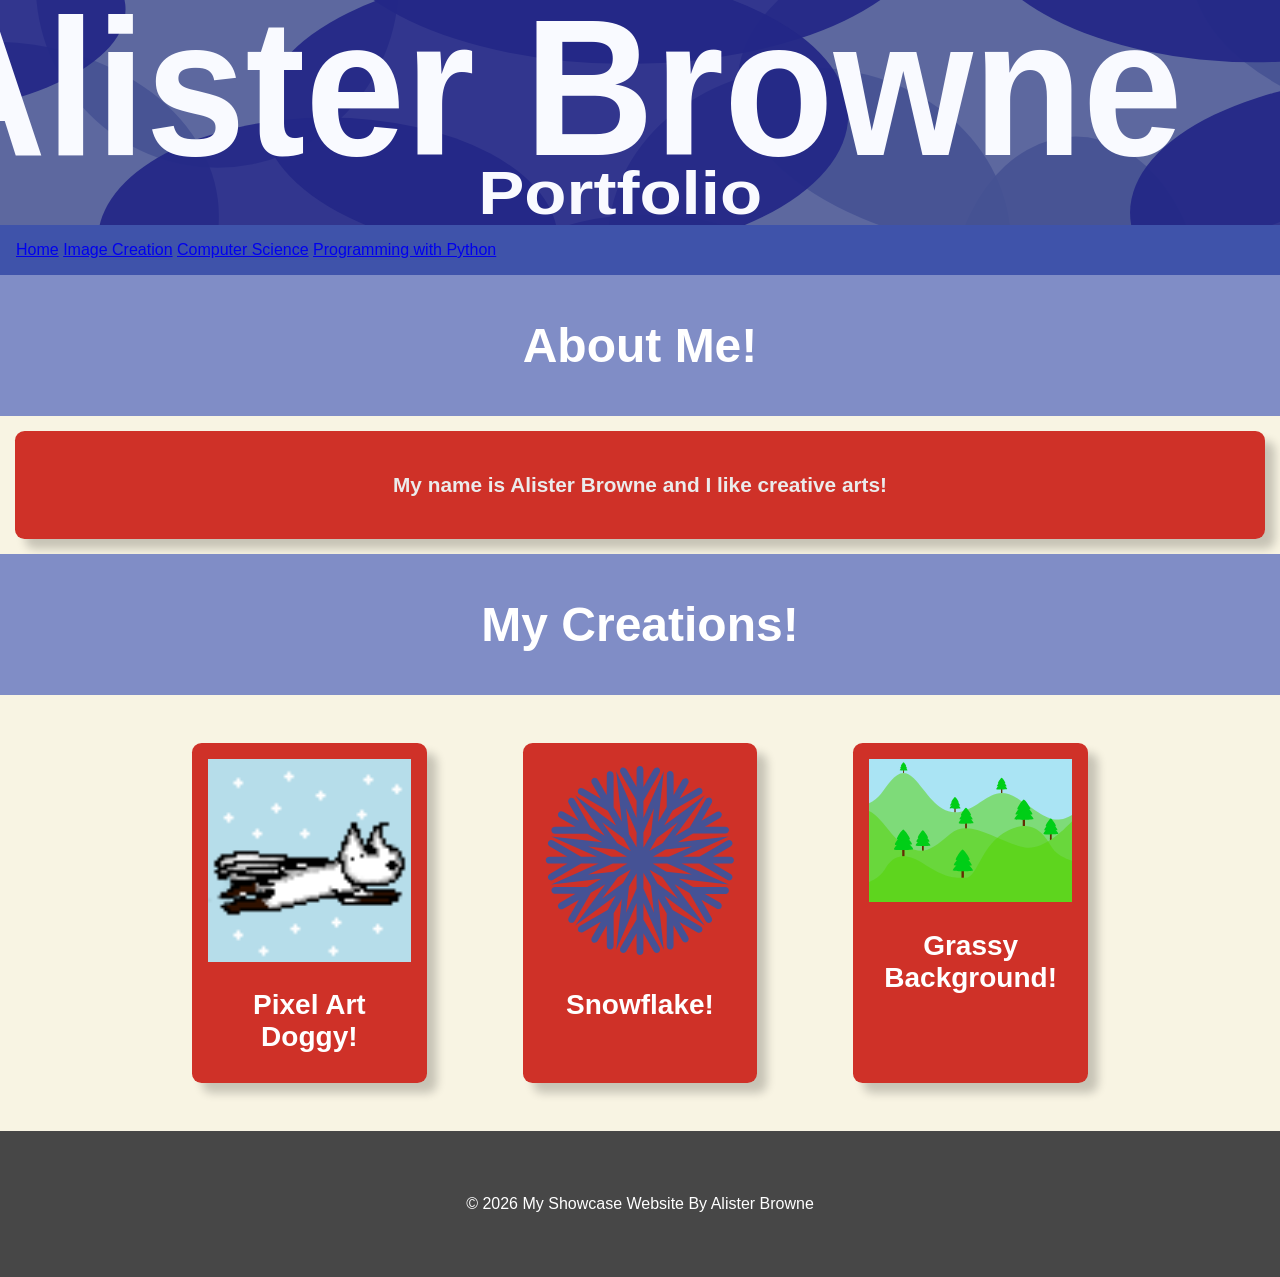
==== index.html @ 806ba208 "Minor Description Update" ====
<!DOCTYPE html>
<html lang="en">

<head>
    <meta charset="UTF-8">
    <meta name="viewport" content="width=device-width, initial-scale=1.0">
    <link rel="stylesheet" href="style.css">
    <title>Alister Browne's Portfolio</title>
</head>
<!-- This is the main body of the website- ALL your content goes AFTER the <body> tag and before the </body> tag -->
<body>
    <!-- The Hero Section!-------------------------------------------------------------------------------------- -->
    <section class="hero">
        <div class="hero-text"></div>
    </section>

    <!-- Links to other pages! ---------------------------------------------------------->
    <section class="links">
        <a href="index.html">Home</a>
        <a href="imagecreation.html">Image Creation</a>
        <a href="computerscience.html">Computer Science</a>
        <a href="programmingWithPython.html">Programming with Python</a>
    </section>

    <!-- The About Me Section! ------------------------------------------------------------------------------------- -->    
    <section class="topic">
        <div class="topic-title">
            <h1>About Me!</h1>
        </div>
        <div style="margin: 15px;">
            <div class="topic-card">
                <div class="topic-text">
                    <p>My name is Alister Browne and I like creative arts!</p>
                </div>
            </div>
        </div>
    </section>

<!-- End of About Me Section ----------------------------------------------------------------------------------- -->

<!-- Topic one ------------------------------------------------------------------------------------------------- -->
    <!-- The First Topic Section -->
    <section class="topic">
        <!-- the topic title a big bar with text in it -->
        <div class="topic-title">
            <h1>My Creations!</h1>
        </div>

        <!-- now a three column grid of images -->
        <div class="topic-content">
            <!-- one "card" which includes an image with a text below it -->
            <div class="topic-card">
                <img src="images/JumpingAnimalWinter.png" alt="Pixalated Jumping Animal">
                <h2 class="topic-card-text">Pixel Art<br>Doggy!</h2>
            </div>
            <div class="topic-card">
                <img src="images/SnowFlakeOwn.svg" alt="Snow Flake">
                <h2 class="topic-card-text">Snowflake!</h2>
            </div>
            <div class="topic-card">
                <img src="images/GrassyBackground.svg" alt="Vector Grass Background">
                <h2 class="topic-card-text">Grassy Background!</h2>
            </div>
        </div>
    </section>
    

    <!-- A Simple Website Footer ---------------------------------------------------------------------------------- -->
    <footer class="footer">
        <p>&copy; 2026 My Showcase Website By Alister Browne</p>
    </footer>

<!-- The end of the whole page- no more content after this! -->
</body>
</html>
---- style.css ----
/* A simple css reset */
body,
html {
    margin: 0;
    padding: 0;
    height: 100%;
    /* The Font Family- Really important!! */
    font-family: Arial, sans-serif;
    box-sizing: border-box;
    background-color: rgb(248, 244, 227);
}

/* reset for images to ensure they ar 100% of the parent container width */
img {
    width: 100%;
}

/* The hero section styling- use your OWN Hero Image URL here */
.hero {
    background-image: url('images/WebHeaderAlisterBrowne.svg');
    height: 25vh;
    background-size: cover;
    background-position: center;
    display: flex;
    justify-content: center;
    align-items: center;
    color: white;
    text-align: center;
    position: relative;
}

/* BIG text styling for the hero section text */
.hero-text {
    font-size: 4em;
    font-weight: bold;
}

/* nice big font on a banner style background */
.topic-title{
    text-align: center;
    color: white;
    font-size: 2.0em;
    padding: 0.1em 3em;
    background-color: rgb(128, 141, 198);
}

/* Three column grid with a nice big gap */
.topic-content{
    display: grid;
    grid-template-columns: repeat(3, 1fr);
    gap: 6em;
    /* bring the whole section in off the sides of the page */
    width: 70%;
    /* top margin of 3em and center right/left */
    margin: 3em auto;
}

/* Styling for the individual topic cards rounded edges background color and a drop shadow */
.topic-card{
    background-color: rgb(207, 49, 40);
    color: white;
    padding: 1em;
    border-radius: 0.6em;
    box-shadow: 10px 10px 10px rgba(0, 0, 0, 0.2);
}

.big-topic-card{
    background-color: rgb(207, 49, 40);
    color: white;
    margin: 2.5em;
    padding: 2em;
    border-radius: 0.6em;
    box-shadow: 10px 10px 10px rgba(0, 0, 0, 0.2);
}

.mini-topic-card{
    background-color: rgb(207, 49, 40);
    color: white;
    margin: 2.5em;
    padding: 2em;
    border-radius: 0.6em;
    box-shadow: 10px 10px 10px rgba(0, 0, 0, 0.2);
}

/* Styling for the topic card titles */
.topic-card-text{
    font-size: 1.75em;
    margin-bottom: 0.5em;
    /* center align text */
    text-align: center;
}

/* Need Working! */
.topic-text{
    font-family: "Comic Sans MS", cursive, sans-serif;
    color: rgb(235, 235, 235);
    font-size: 1.3em;
    font-weight: bold;
    padding: 0.25em 1em; 
    /* center align text */
    text-align: center;
}

/* Styling for a footer section to take a bit of spcae at the bottom of the page */
.footer{
    background-color: rgb(71, 71, 71);
    color: white;
    text-align: center;
    padding: 3em 3em;
}

/* Styling for the links section */
.links{
    background-color: rgb(63, 83, 170);
    color: white;
    padding: 1em 1em;
}
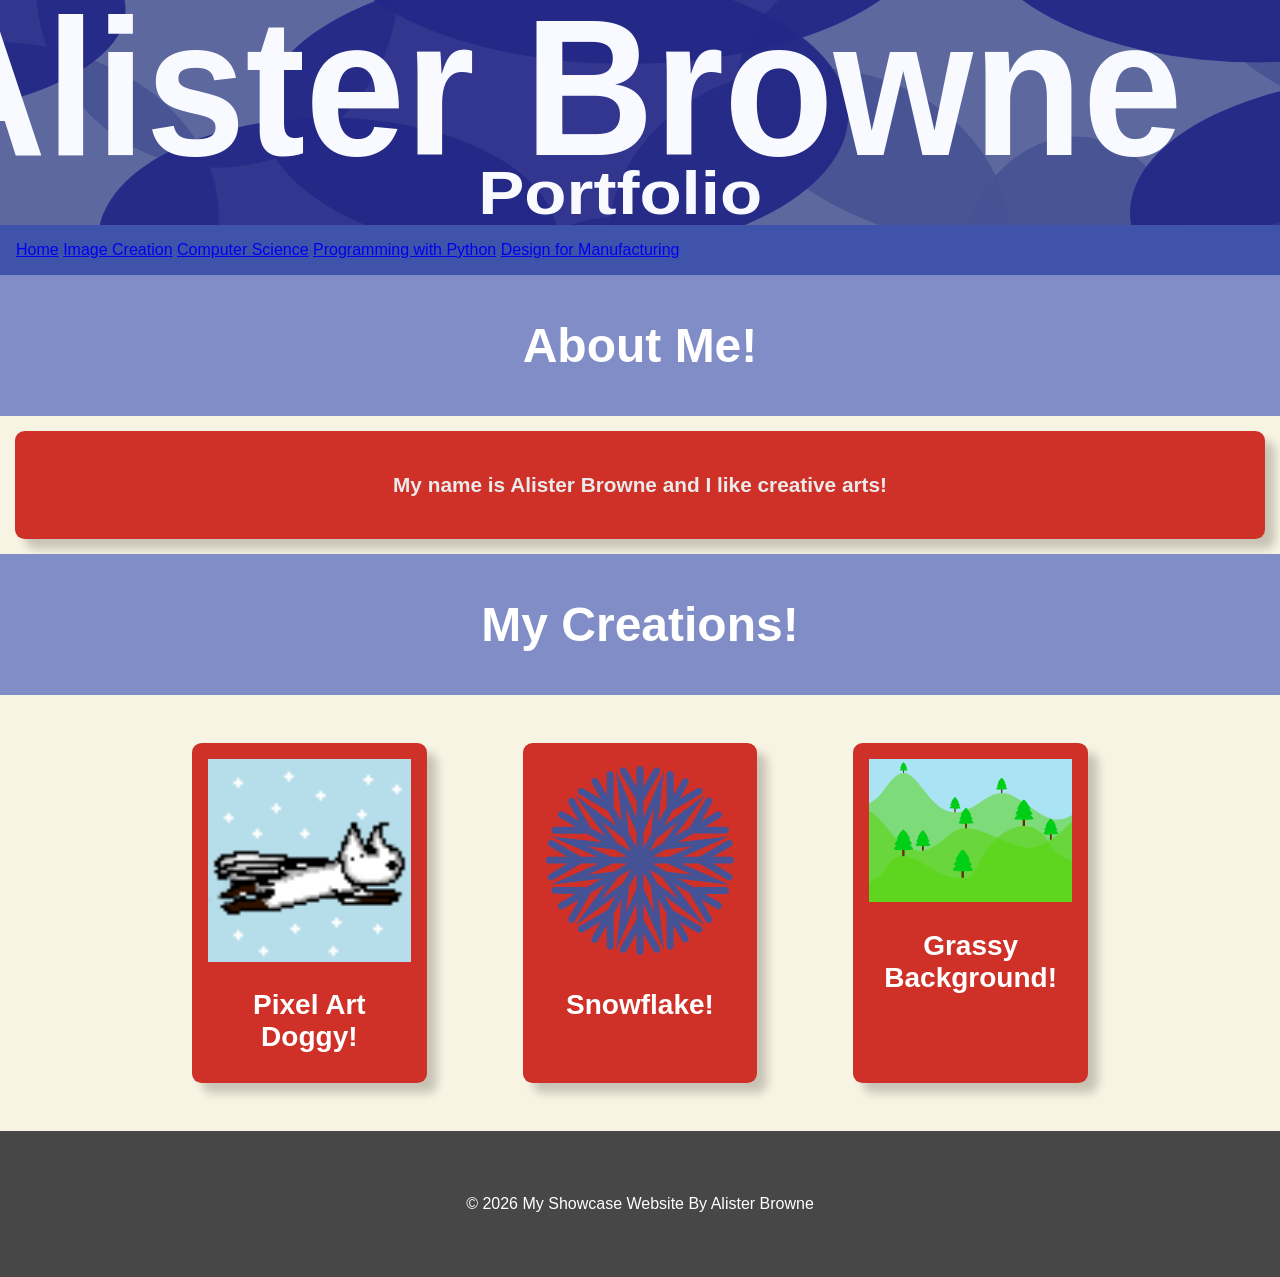
==== commit ed994b09: "Add Design for Manufacturing page" ====
--- a/index.html
+++ b/index.html
@@ -20,6 +20,7 @@
         <a href="imagecreation.html">Image Creation</a>
         <a href="computerscience.html">Computer Science</a>
         <a href="programmingWithPython.html">Programming with Python</a>
+        <a href="designformanufacturing.html">Design for Manufacturing</a>
     </section>
 
     <!-- The About Me Section! ------------------------------------------------------------------------------------- -->    
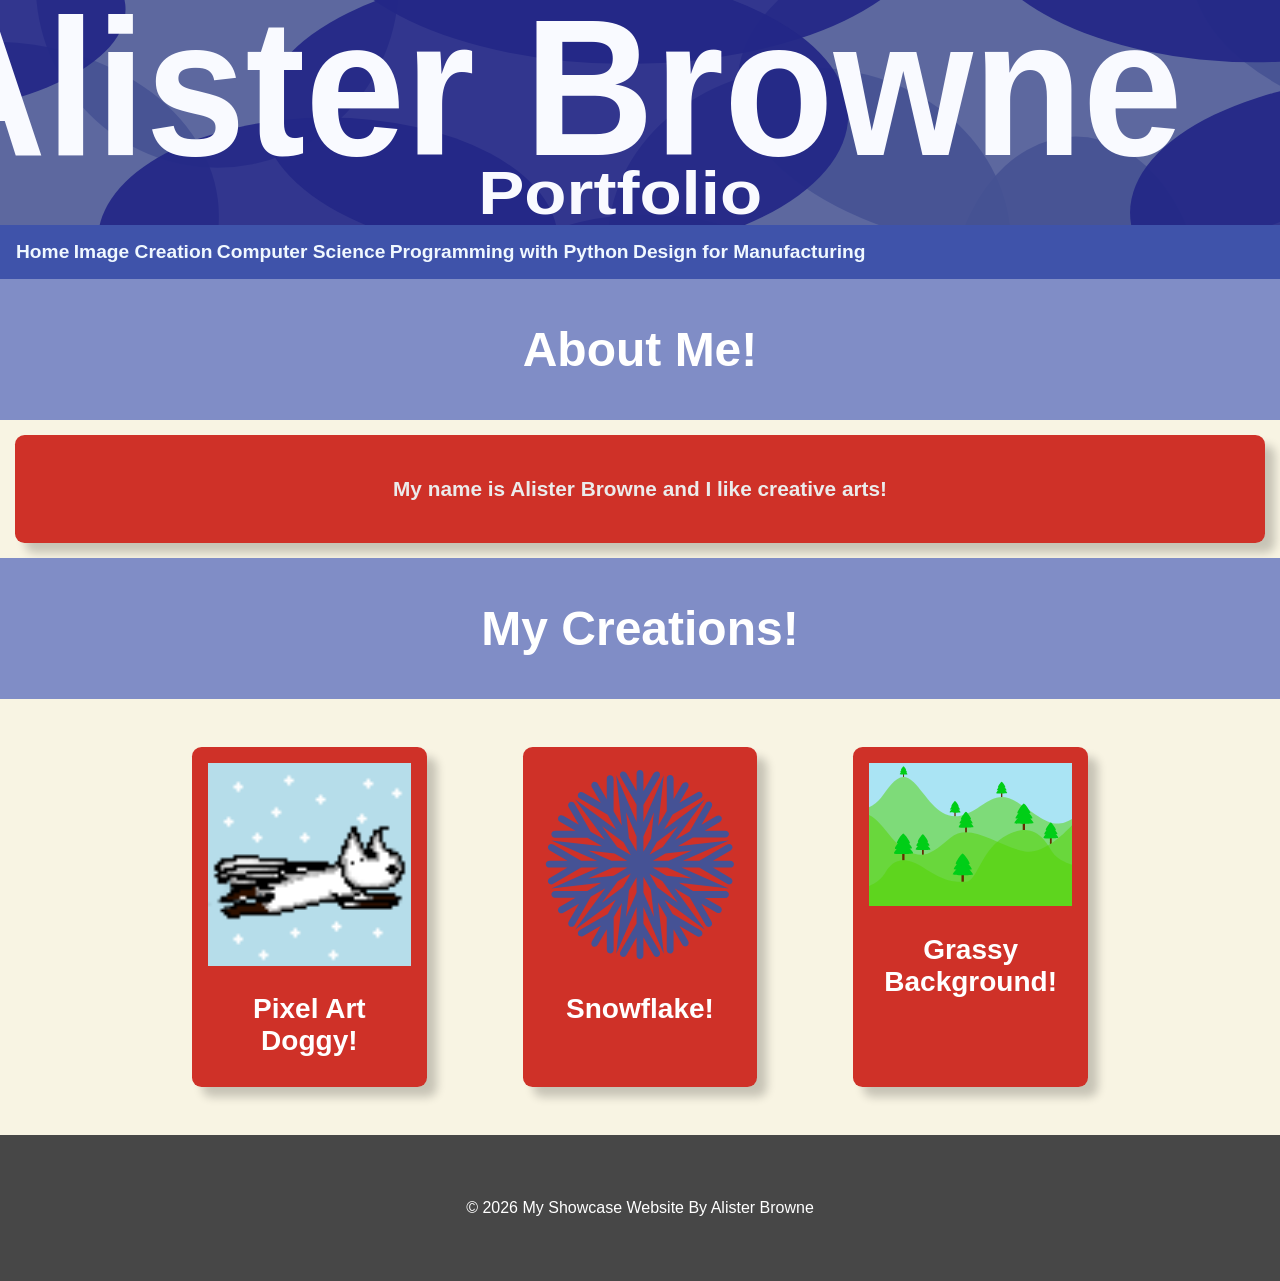
==== commit 7e7b73d8: "Add style for link to pages" ====
--- a/index.html
+++ b/index.html
@@ -16,11 +16,11 @@
 
     <!-- Links to other pages! ---------------------------------------------------------->
     <section class="links">
-        <a href="index.html">Home</a>
-        <a href="imagecreation.html">Image Creation</a>
-        <a href="computerscience.html">Computer Science</a>
-        <a href="programmingWithPython.html">Programming with Python</a>
-        <a href="designformanufacturing.html">Design for Manufacturing</a>
+        <a class="page-links" href="index.html">Home</a>
+        <a class="page-links" href="imagecreation.html">Image Creation</a>
+        <a class="page-links" href="computerscience.html">Computer Science</a>
+        <a class="page-links" href="programmingWithPython.html">Programming with Python</a>
+        <a class="page-links" href="designformanufacturing.html">Design for Manufacturing</a>
     </section>
 
     <!-- The About Me Section! ------------------------------------------------------------------------------------- -->    
--- a/style.css
+++ b/style.css
@@ -13,6 +13,13 @@
 /* reset for images to ensure they ar 100% of the parent container width */
 img {
     width: 100%;
+}
+
+.page-links {
+    color:aliceblue;
+    text-decoration: none;
+    font-size: 1.2em;
+    font-weight: bold;
 }
 
 /* The hero section styling- use your OWN Hero Image URL here */
@@ -53,6 +60,17 @@
     width: 70%;
     /* top margin of 3em and center right/left */
     margin: 3em auto;
+}
+
+/* Two collum grid with a nice big gap */
+.big-topic-content{
+    display: grid;
+    grid-template-columns: repeat(2, 1fr);
+    gap: 6em;
+    /* bring the whole section in off the sides of the page */
+    width: 70%;
+    /* top margin of 3em and center right/left */
+    margin: 2em auto;
 }
 
 /* Styling for the individual topic cards rounded edges background color and a drop shadow */
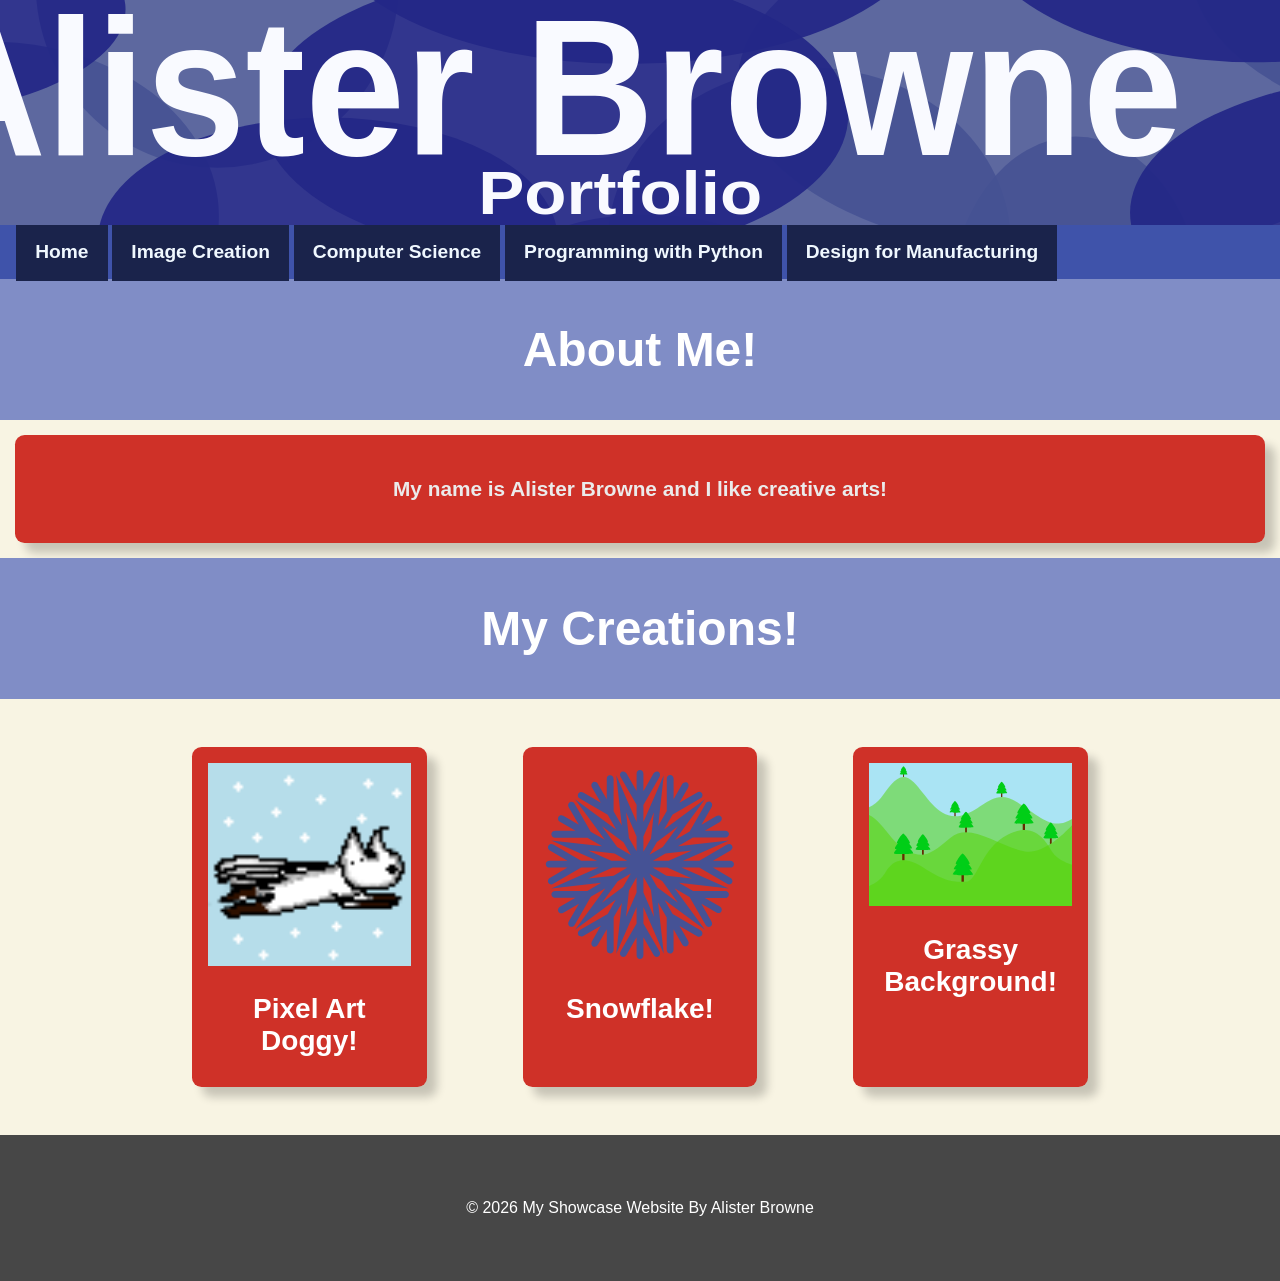
==== commit 05e8b7c0: "fancier style for page links" ====
--- a/index.html
+++ b/index.html
@@ -16,11 +16,11 @@
 
     <!-- Links to other pages! ---------------------------------------------------------->
     <section class="links">
-        <a class="page-links" href="index.html">Home</a>
-        <a class="page-links" href="imagecreation.html">Image Creation</a>
-        <a class="page-links" href="computerscience.html">Computer Science</a>
-        <a class="page-links" href="programmingWithPython.html">Programming with Python</a>
-        <a class="page-links" href="designformanufacturing.html">Design for Manufacturing</a>
+        <a class="page-link-text" href="index.html">Home</a>
+        <a class="page-link-text" href="imagecreation.html">Image Creation</a>
+        <a class="page-link-text" href="computerscience.html">Computer Science</a>
+        <a class="page-link-text" href="programmingWithPython.html">Programming with Python</a>
+        <a class="page-link-text" href="designformanufacturing.html">Design for Manufacturing</a>
     </section>
 
     <!-- The About Me Section! ------------------------------------------------------------------------------------- -->    
--- a/style.css
+++ b/style.css
@@ -15,7 +15,16 @@
     width: 100%;
 }
 
-.page-links {
+.page-link-box {
+    background-color: rgb(26, 35, 75);
+    padding: 1em 1em;
+    text-align: center;
+}
+
+.page-link-text {
+    background-color: rgb(26, 35, 75);
+    padding: 1em 1em;
+    text-align: center;
     color:aliceblue;
     text-decoration: none;
     font-size: 1.2em;
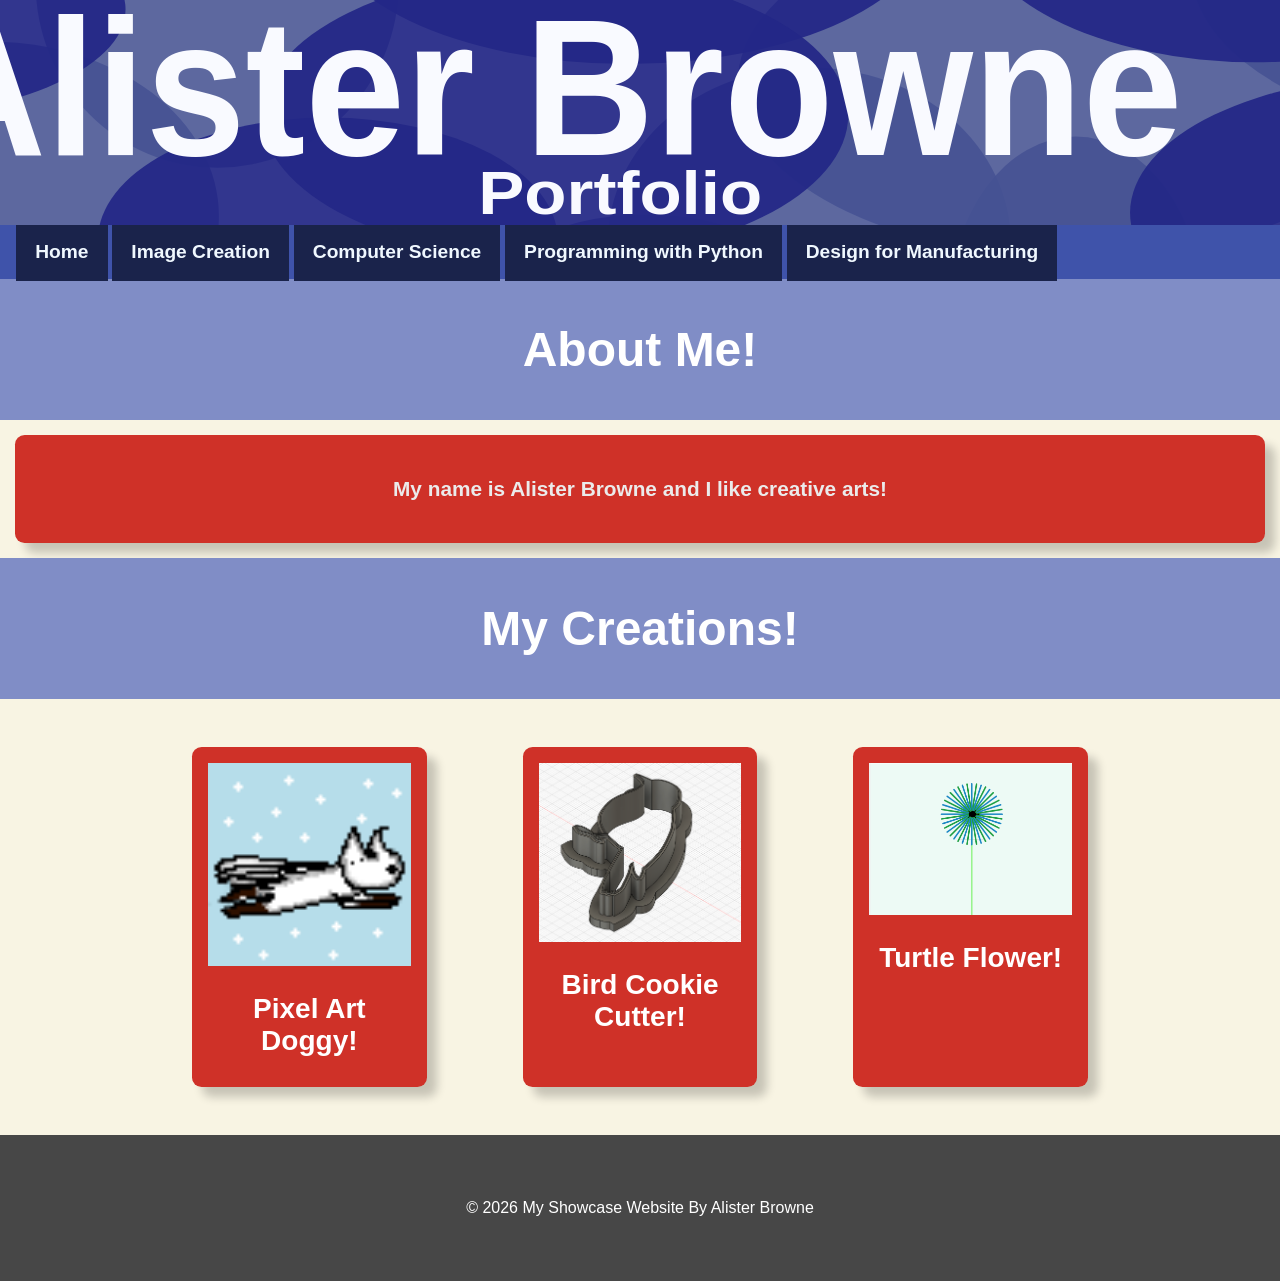
==== commit 59c6cc55: "Add Images to Python and change index page images" ====
--- a/index.html
+++ b/index.html
@@ -55,12 +55,12 @@
                 <h2 class="topic-card-text">Pixel Art<br>Doggy!</h2>
             </div>
             <div class="topic-card">
-                <img src="images/SnowFlakeOwn.svg" alt="Snow Flake">
-                <h2 class="topic-card-text">Snowflake!</h2>
+                <img src="images/BirdCookieCutter.png" alt="Bird Cookie Cutter">
+                <h2 class="topic-card-text">Bird Cookie Cutter!</h2>
             </div>
             <div class="topic-card">
-                <img src="images/GrassyBackground.svg" alt="Vector Grass Background">
-                <h2 class="topic-card-text">Grassy Background!</h2>
+                <img src="images/TurtleFlower.png" alt="Python Turtle Flower">
+                <h2 class="topic-card-text">Turtle Flower!</h2>
             </div>
         </div>
     </section>
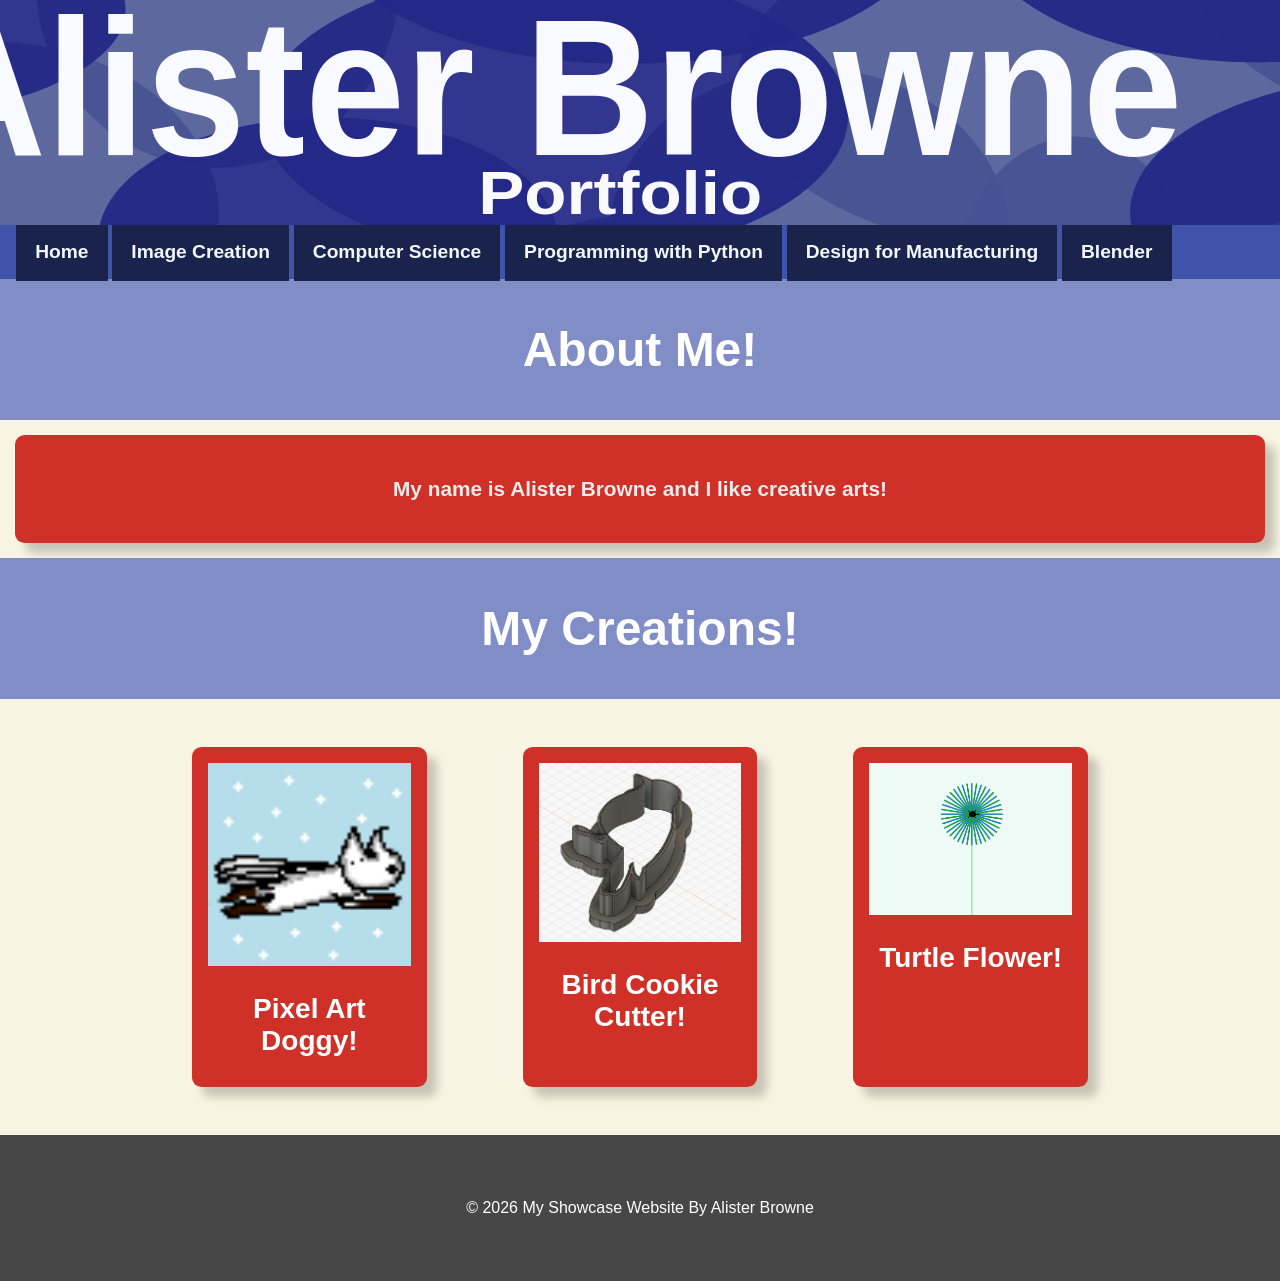
==== commit 8c05dfd1: "Add Blender Page" ====
--- a/index.html
+++ b/index.html
@@ -21,6 +21,7 @@
         <a class="page-link-text" href="computerscience.html">Computer Science</a>
         <a class="page-link-text" href="programmingWithPython.html">Programming with Python</a>
         <a class="page-link-text" href="designformanufacturing.html">Design for Manufacturing</a>
+        <a class="page-link-text" href="blender.html">Blender</a>
     </section>
 
     <!-- The About Me Section! ------------------------------------------------------------------------------------- -->    
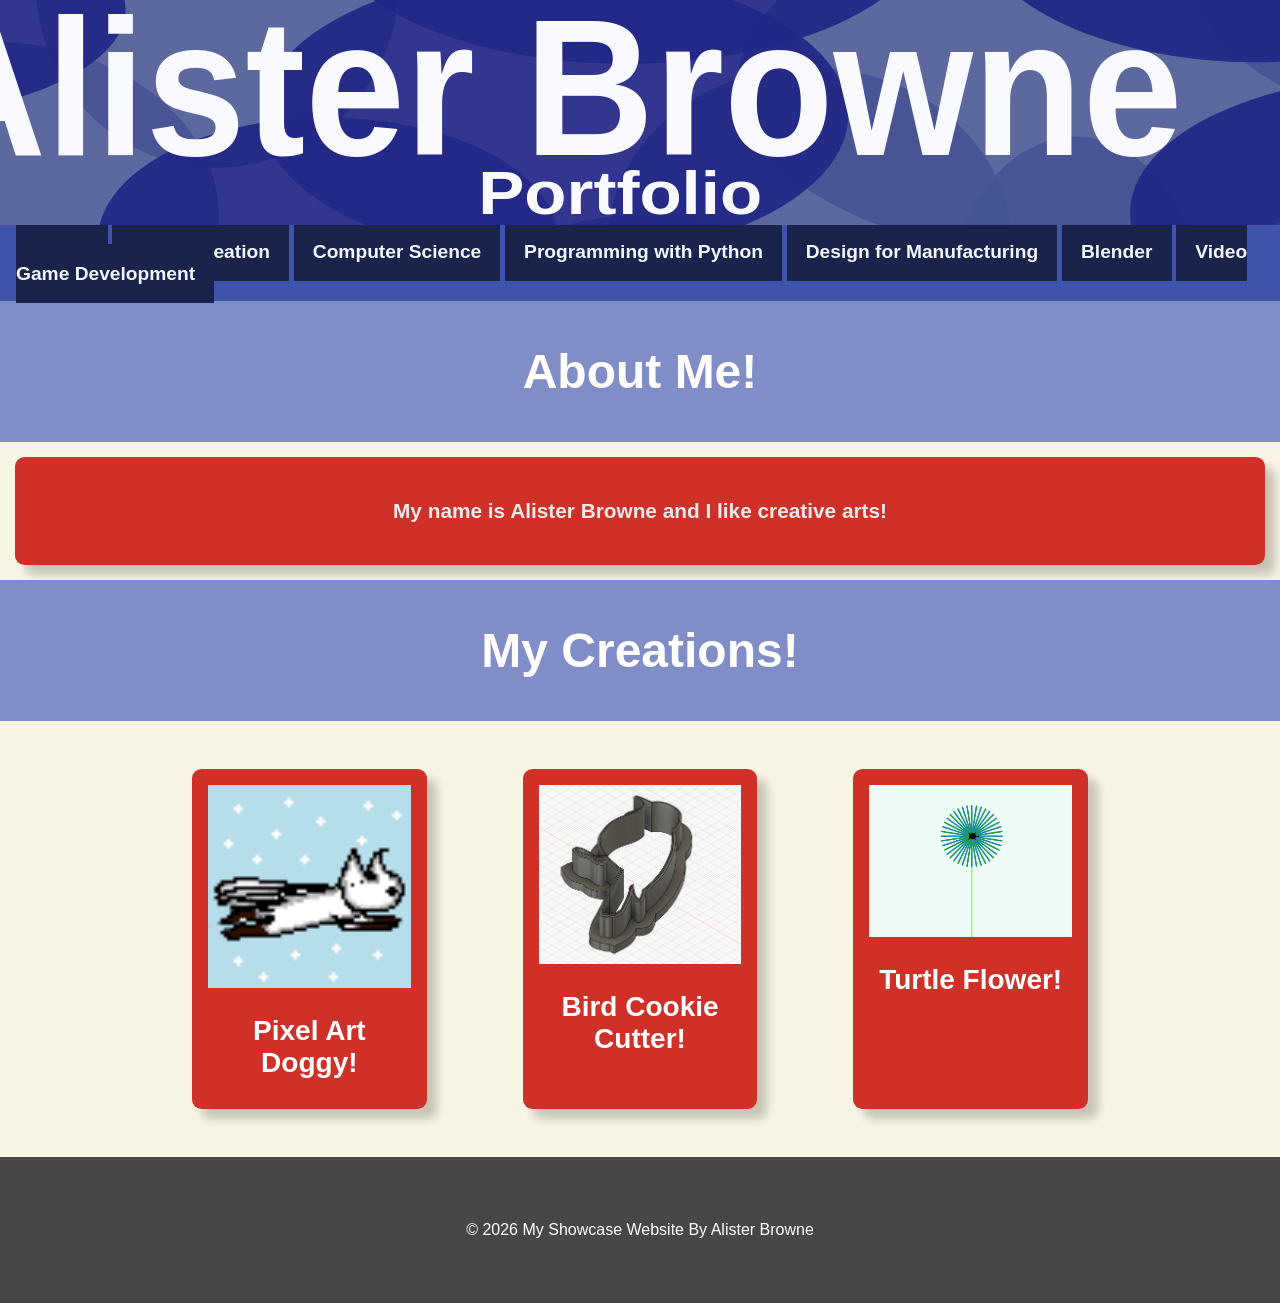
==== commit 5cc9c421: "Add Video Game Development link to all pages" ====
--- a/index.html
+++ b/index.html
@@ -22,6 +22,7 @@
         <a class="page-link-text" href="programmingWithPython.html">Programming with Python</a>
         <a class="page-link-text" href="designformanufacturing.html">Design for Manufacturing</a>
         <a class="page-link-text" href="blender.html">Blender</a>
+        <a class="page-link-text" href="videogamedevelopment.html">Video Game Development</a>
     </section>
 
     <!-- The About Me Section! ------------------------------------------------------------------------------------- -->    
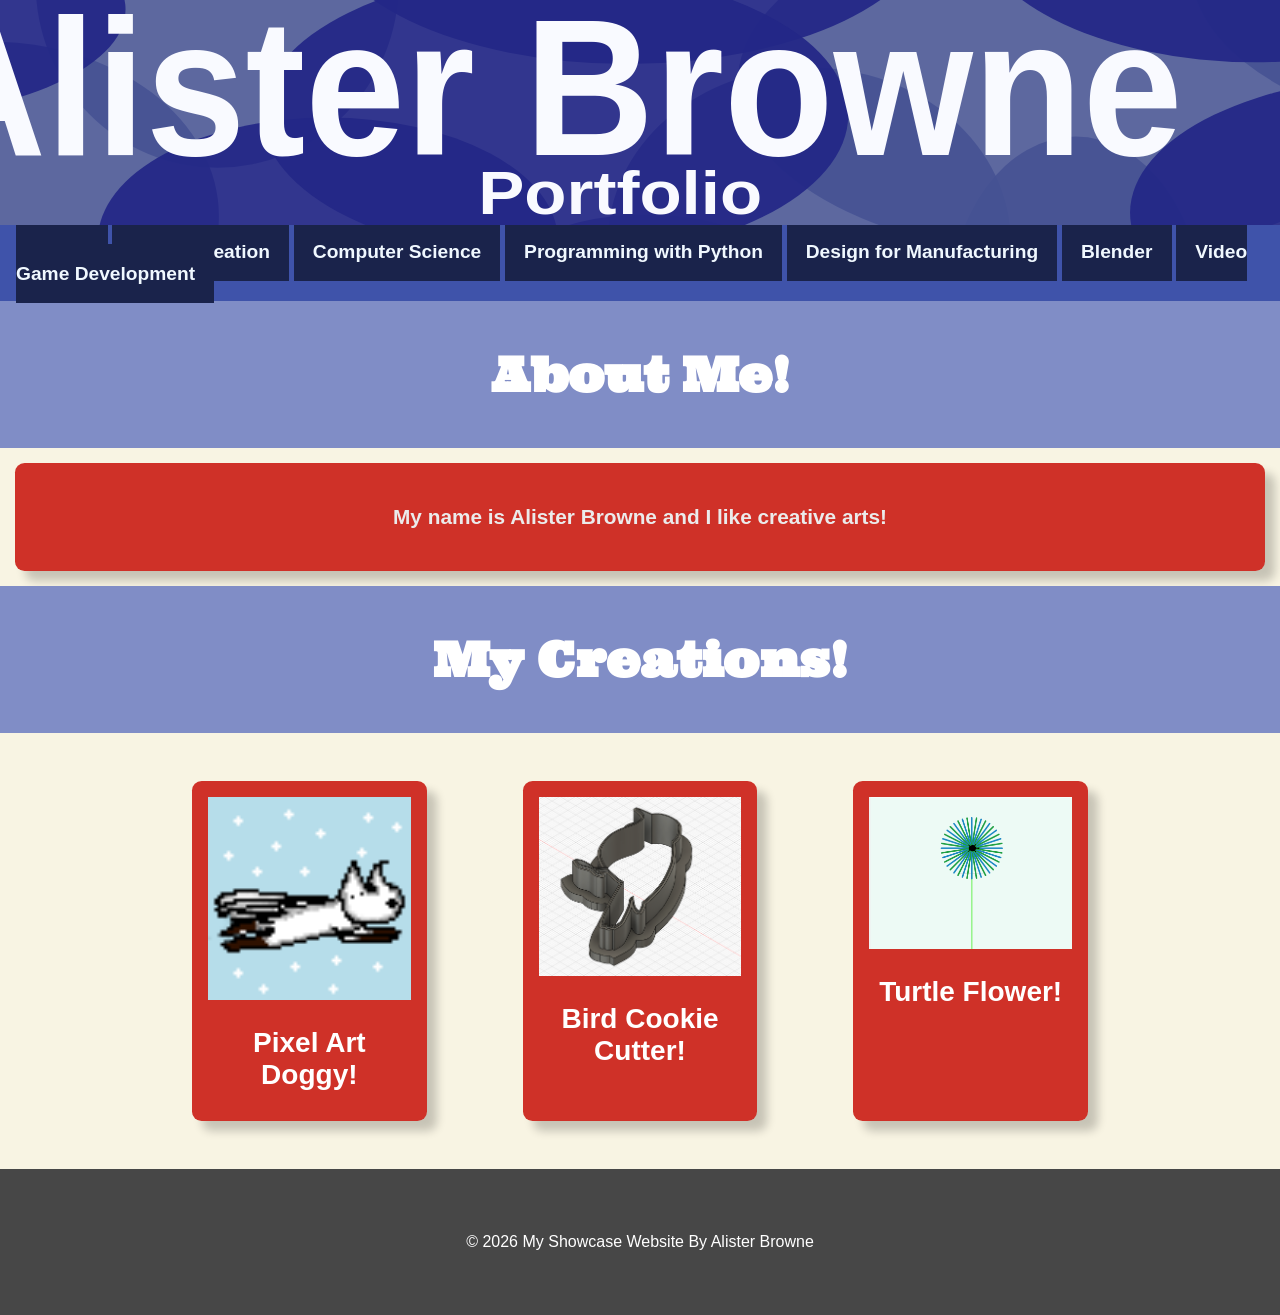
==== commit 239a2bfd: "Create and added Favicon to all pages" ====
--- a/index.html
+++ b/index.html
@@ -6,6 +6,14 @@
     <meta name="viewport" content="width=device-width, initial-scale=1.0">
     <link rel="stylesheet" href="style.css">
     <title>Alister Browne's Portfolio</title>
+
+    <!-- Fonts added from Google Fonts -->
+    <link rel="preconnect" href="https://fonts.googleapis.com">
+    <link rel="preconnect" href="https://fonts.gstatic.com" crossorigin>
+    <link href="https://fonts.googleapis.com/css2?family=Kedebideri:wght@400;500;600;700;800;900&family=Ultra&display=swap" rel="stylesheet">
+
+    <!-- Favicon added to website -->
+    <link rel="icon" type="image/svg+xml" href="Favicon/WebsiteFavicon.svg">
 </head>
 <!-- This is the main body of the website- ALL your content goes AFTER the <body> tag and before the </body> tag -->
 <body>
--- a/style.css
+++ b/style.css
@@ -15,6 +15,18 @@
     width: 100%;
 }
 
+/* Makes Pixelated Images Look Crisp */
+img.pixel-art {
+  
+  /* Modern browser standards */
+  image-rendering: pixelated;
+  
+  /* Fallbacks for older browser versions */
+  image-rendering: crisp-edges;
+  image-rendering: -moz-crisp-edges;
+}
+
+
 .page-link-box {
     background-color: rgb(26, 35, 75);
     padding: 1em 1em;
@@ -58,6 +70,9 @@
     font-size: 2.0em;
     padding: 0.1em 3em;
     background-color: rgb(128, 141, 198);
+
+    /* Ultra Font Styling */
+    font-family: "Ultra", serif;
 }
 
 /* Three column grid with a nice big gap */
@@ -113,6 +128,7 @@
 .topic-card-text{
     font-size: 1.75em;
     margin-bottom: 0.5em;
+    
     /* center align text */
     text-align: center;
 }
@@ -141,4 +157,48 @@
     background-color: rgb(63, 83, 170);
     color: white;
     padding: 1em 1em;
-}+}
+
+/* Ultra Font Styling */
+.ultra-regular {
+  font-family: "Ultra", serif;
+  font-weight: 400;
+  font-style: normal;
+}
+
+/* Kedebideri Font Styling */
+.kedebideri-regular {
+  font-family: "Kedebideri", sans-serif;
+  font-weight: 400;
+  font-style: normal;
+}
+
+.kedebideri-medium {
+  font-family: "Kedebideri", sans-serif;
+  font-weight: 500;
+  font-style: normal;
+}
+
+.kedebideri-semibold {
+  font-family: "Kedebideri", sans-serif;
+  font-weight: 600;
+  font-style: normal;
+}
+
+.kedebideri-bold {
+  font-family: "Kedebideri", sans-serif;
+  font-weight: 700;
+  font-style: normal;
+}
+
+.kedebideri-extrabold {
+  font-family: "Kedebideri", sans-serif;
+  font-weight: 800;
+  font-style: normal;
+}
+
+.kedebideri-black {
+  font-family: "Kedebideri", sans-serif;
+  font-weight: 900;
+  font-style: normal;
+}
